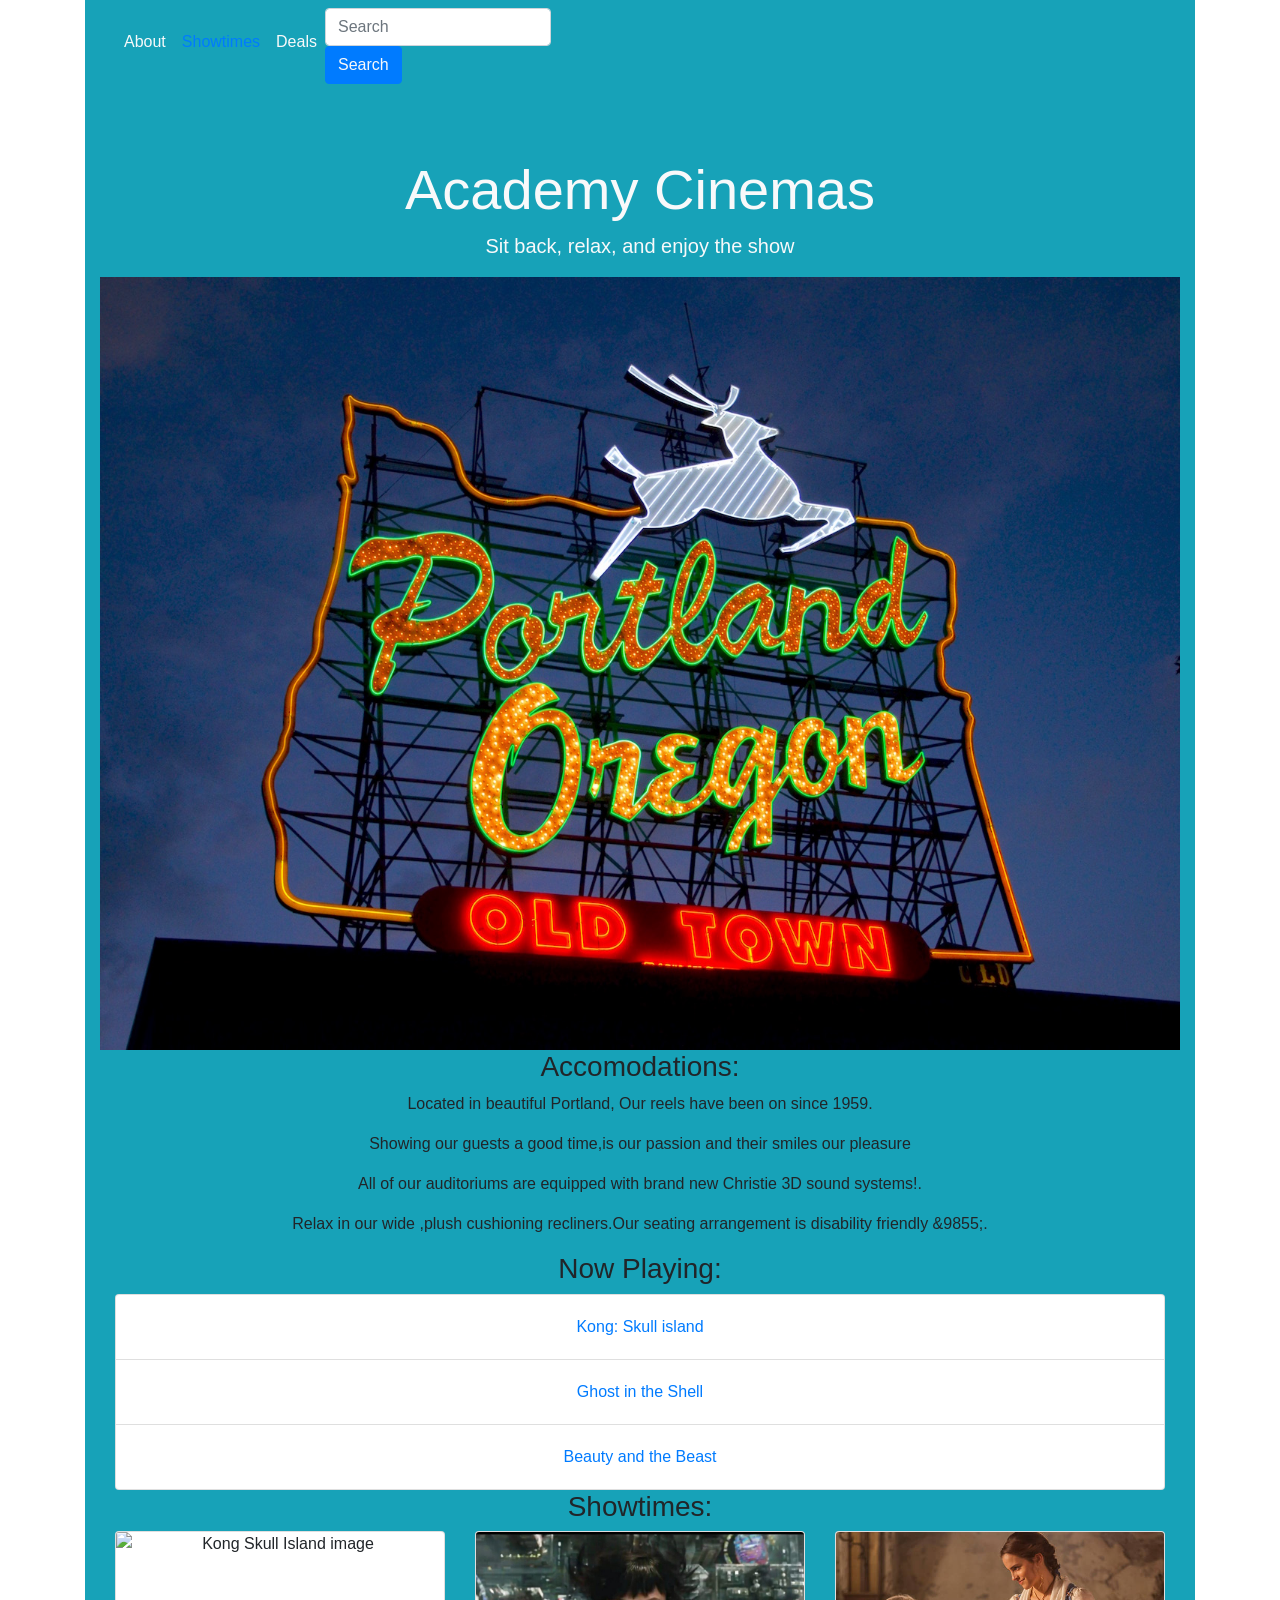
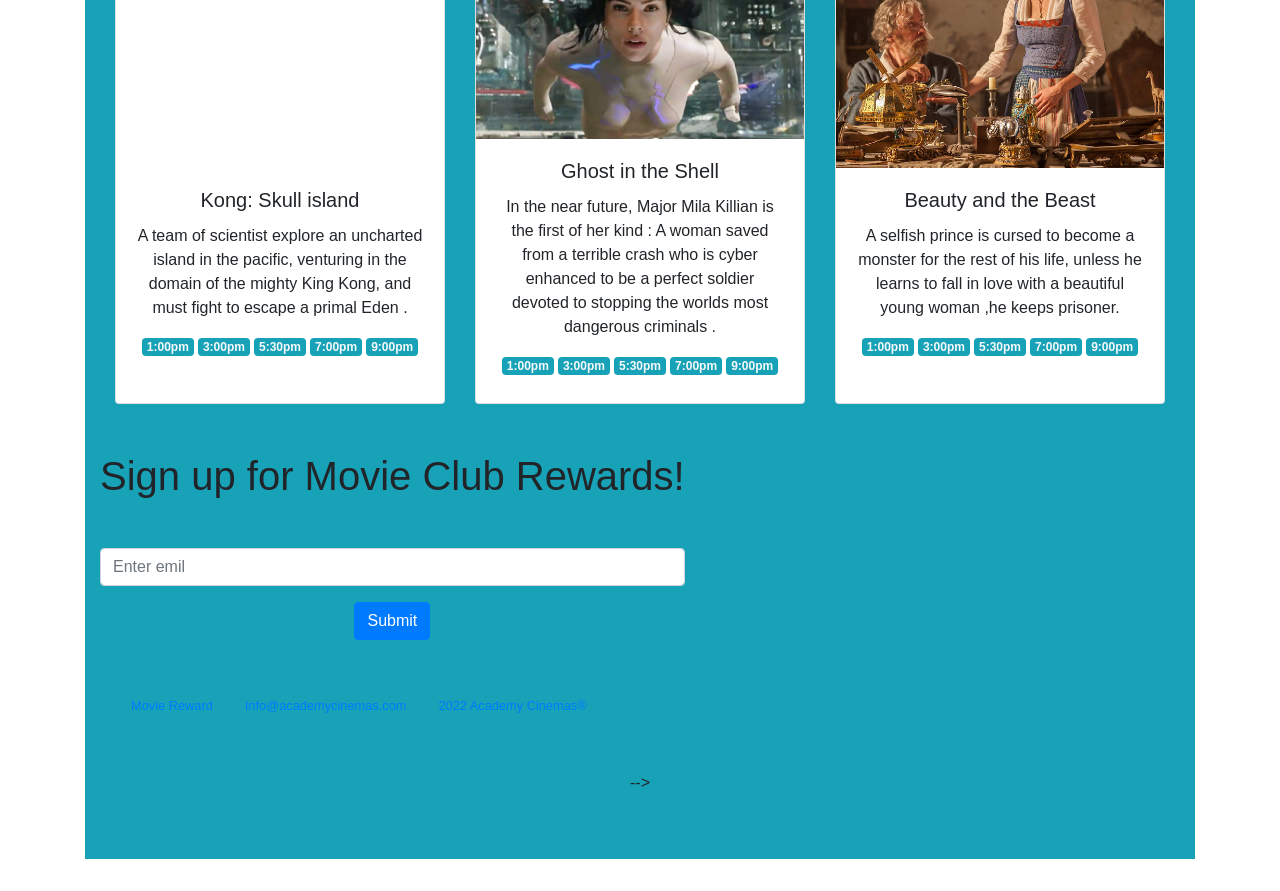
==== bootstrap4_project/academy_cinemas.html @ 61a4f72f "bootstrap4" ====
<!DOCTYPE html>
<html lang="en">
<head>
    <meta charset="UTF-8">
    <meta name="viewport" content="width=device-width, initial-scale=1.0">
    <title>Academy Cinemas</title>
    <link rel="stylesheet" href="https://cdn.jsdelivr.net/npm/bootstrap@4.1.3/dist/css/bootstrap.min.css"
    integrity="sha384-MCw98/SFnGE8fJT3GXwEongsV7Zt27NXFoaoApmYm81iuXoPKFOJwJ8ERdknLPMO" crossorigin="anonymous">
</head>
<body>

    <div class="container">


        <!---navbar---->    
    <nav class="navbar sticky-top navbar-expand-lg bg-info">
        <div class="container-fluid">
      <div class="collapse navbar-collapse" id="navbarSupportedContent">
      <ul class="navbar-nav me-auto mb-2 mb-1g-0">
      <li class="nav-item active">
        <a class="nav-link text-light" href="#about">About</a>
      </li>
      <li class="nav-item">
        <a class="nav-link" href="#showtiimes">Showtimes</a>
      </li>
      <li class="nav-item active">
        <a class="nav-link text-light" href="# deals">Deals</a>
      </li>
    </ul>
    <form class-"d-flex" role="search">
        <input class="form-control me-2" type="search" placeholder="Search" aria-label="Search">
        <button class="btn btn-primary text-light" type="submit">Search</button>
    </form>
</div>
  </div>
</nav>
<!--/navbar--->

<!----title--->
<div class="jumbotron jumbotron-fluid bg-info text-center">
    <div class="container">
        <h1 class="display-4 text-light">Academy Cinemas</h1>
        <p class="lead text-light">Sit back, relax, and enjoy the show</p>
    </div>
    <!--/title-->

    <!--About section-->
    <div class="container">
        <div class="row align-items start">
        <div class="col">
            <img class="img-fluid" src="./img/pdx.jpg" alt=""
        </div>
        <div class="col">
            <h3 id="about">Accomodations:</h3>
            <p>Located in beautiful Portland, Our reels have been on since 1959.</p>
            <p>Showing our guests a good time,is our passion and their smiles our pleasure</p>
            <p>All of our auditoriums are equipped with brand new Christie 3D sound systems!.</p>
            <p>Relax in our wide ,plush cushioning recliners.Our seating arrangement is disability friendly &9855;.</p>
        </div>
        <div class="col">
            <h3>Now Playing:</h3>
            <ul class="list-group">
                <li class="list-group-item">
                    <a class="nav-link active" href=#>Kong: Skull island</a>
                </li>
                <li class="list-group-item">
                    <a class="nav-link" href="#">Ghost in the Shell</a>
                    </li>
                <li class="list-group-item">
                    <a class="nav-link" href="#">Beauty and the Beast</a>
                </li>
            </ul>
        </div>
      </div>
    </div>
    <!--/About section-->

<!--showtimes-->
<div class="container">
    <h3 id="showtimes">Showtimes:</h3>
    <div class="row">
        <div class="col-sm-4">
        <div class="card h-100">
            <img class="card-img-top h-50" src="./img/konskullisland.jpg" style="object-fit: cover" alt="Kong Skull Island image">
            <div class="card-body">
                <h5 class="card-title">Kong: Skull island</h5>
                <p class="card-text">A team of scientist explore an uncharted island in the pacific, venturing in the domain of
                the mighty King Kong, and must fight to escape a primal Eden .</P>
                <h6>
                    <span class="badge badge-secondary bg-info text-light">1:00pm</span>
                    <span class="badge badge-secondary bg-info text-light">3:00pm</span>
                    <span class="badge badge-secondary bg-info text-light">5:30pm</span>
                    <span class="badge badge-secondary bg-info text-light">7:00pm</span>
                    <span class="badge badge-secondary bg-info text-light">9:00pm</span>
                </h6>
            </div>
        </div>
       </div>
       <div class="col-sm-4">
        <div class="card h-100">
            <img class="card-img-top h-50" src="./img/ghostintheshell.jpg" style="object-fit: cover" alt="Kong Skull Island image">
            <div class="card-body">
                <h5 class="card-title">Ghost in the Shell</h5>
                <p class="card-text">In the near future, Major Mila Killian is the first of her kind : A woman saved from a terrible crash
                    who is cyber enhanced to be a perfect soldier devoted to stopping the worlds most dangerous criminals .</P>
                <h6>
                    <span class="badge badge-secondary bg-info text-light">1:00pm</span>
                    <span class="badge badge-secondary bg-info text-light">3:00pm</span>
                    <span class="badge badge-secondary bg-info text-light">5:30pm</span>
                    <span class="badge badge-secondary bg-info text-light">7:00pm</span>
                    <span class="badge badge-secondary bg-info text-light">9:00pm</span>
                </h6>
            </div>
        </div>
       </div>
        <div class="col-sm-4">
        <div class="card h-100">
            <img class="card-img-top h-50" src="./img/beautyandthebeast.jpg" style="object-fit: cover" alt="Kong Skull Island image">
            <div class="card-body">
                <h5 class="card-title">Beauty and the Beast</h5>
                <p class="card-text">A selfish prince is cursed to become a monster for the rest of his life, unless he learns to fall in
                    love with a beautiful young woman ,he keeps prisoner.</P>
                <h6>
                    <span class="badge badge-secondary bg-info text-light">1:00pm</span>
                    <span class="badge badge-secondary bg-info text-light">3:00pm</span>
                    <span class="badge badge-secondary bg-info text-light">5:30pm</span>
                    <span class="badge badge-secondary bg-info text-light">7:00pm</span>
                    <span class="badge badge-secondary bg-info text-light">9:00pm</span>
                </h6>
            </div>
        </div>
       </div>
       <!--/showtimes-->

       <!--deals-->
       <div class="text-center">
        <form id="deals">
            <h1 class="text primary my-5">Sign up for Movie Club Rewards!</h1>
            <div class="mb-3">
                <input type="email" class="form-control" id="exampleInputEmail"aria-describedby="emailHelp" placeholder="Enter emil">
            </div>
            <button type="submit" class="btn btn-primary">Submit</button>
        </form>
    </div>
    <!--/deals-->

    <!--/footer-->
    <div class="container my-5">
        <ul class="nav">
            <li class="nav-item">
                <small><a class="nav-link active" href="#">Movie Reward</a></small>
            </li>
            <li class="nav-item">
                <small><a class="nav-link active" href="#">Info@academycinemas.com</a></small>
            </li> 
             <li class="nav-item">
                <small><a class="nav-link active" href="#">2022 Academy Cinemas&reg;</a></small>
            </li>
        </ul>
    </div>
    <!--footer-->

</div>
<script src="https://cdn.jsdelivr.net/npm/bootstrap@4.1.3/dist/js/bootstrap.min.js"
integrity="sha384-ChfqqxuZUCnJSK3+MXmPNIyE6ZbWh2IMqE241rYiqJxyMiZ6OW/JmZQ5stwEULTy" crossorigin="anonymous"></script>
</body>
</html>



    -->
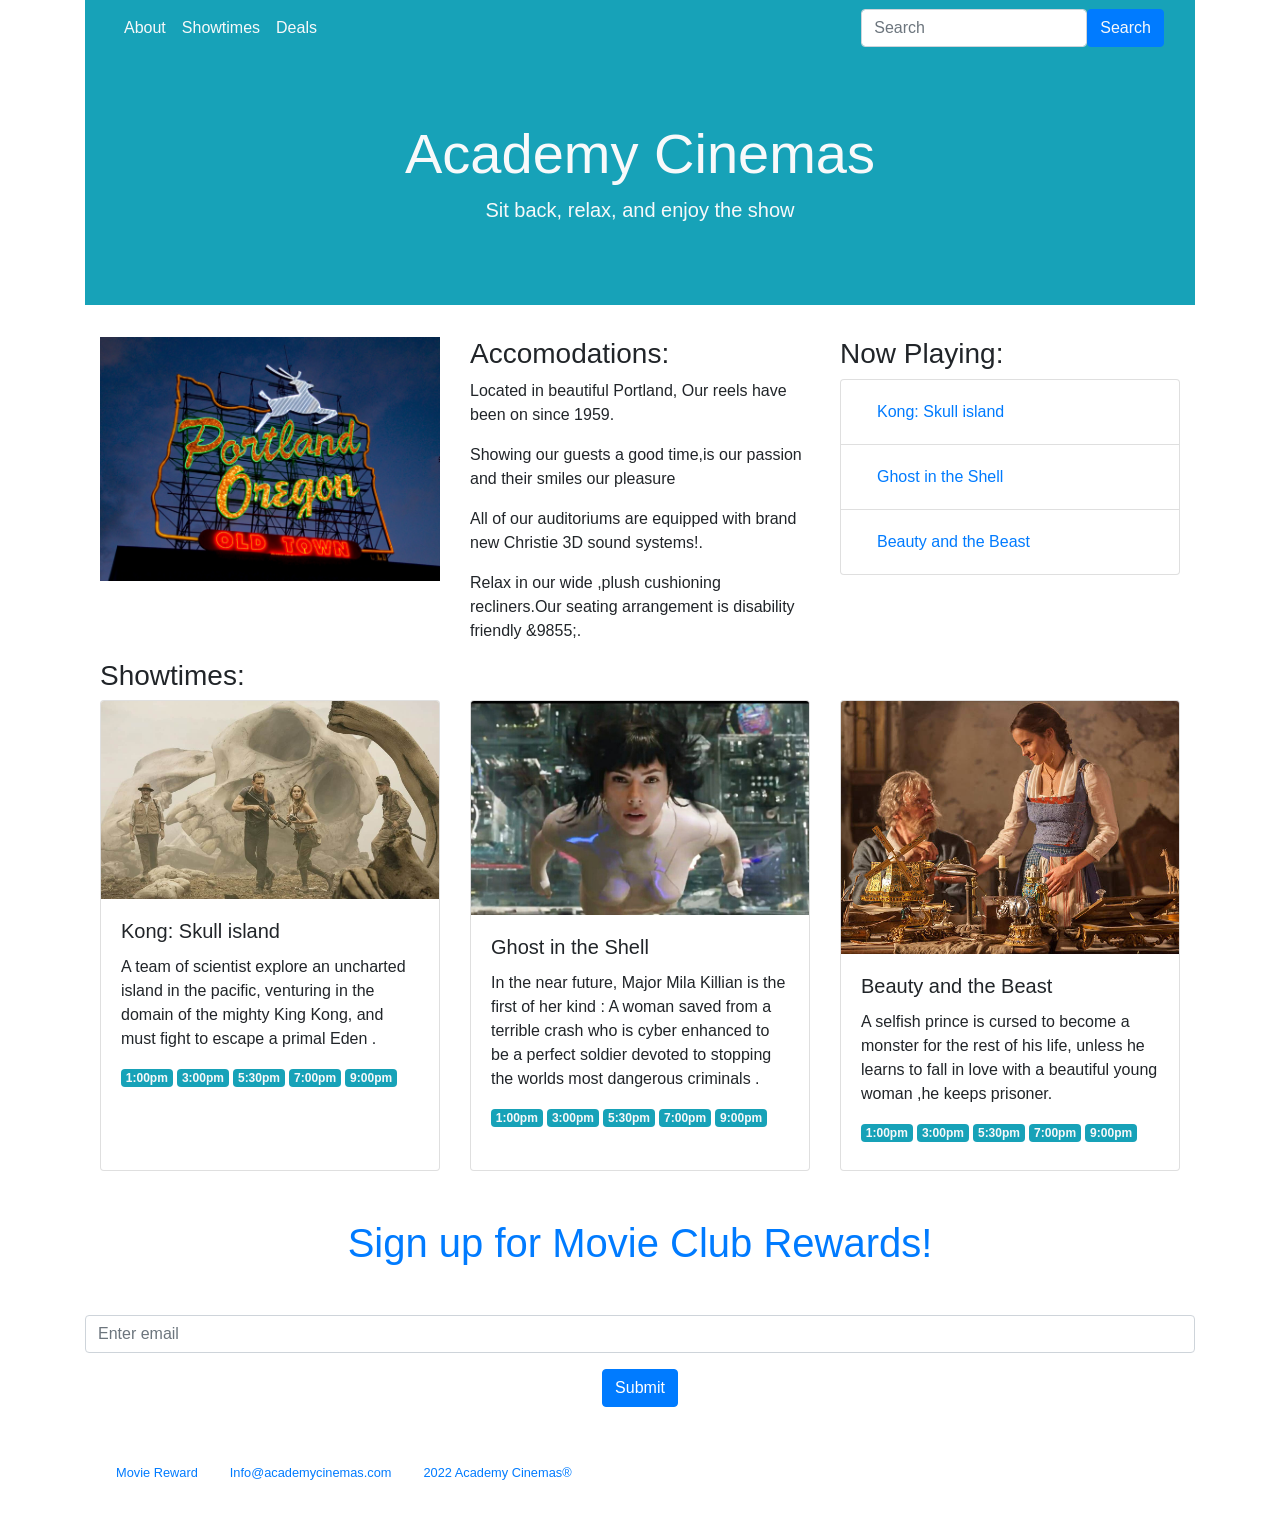
==== commit 3a39171e: "updates" ====
--- a/bootstrap4_project/academy_cinemas.html
+++ b/bootstrap4_project/academy_cinemas.html
@@ -1,3 +1,4 @@
+
 <!DOCTYPE html>
 <html lang="en">
 <head>
@@ -16,18 +17,18 @@
     <nav class="navbar sticky-top navbar-expand-lg bg-info">
         <div class="container-fluid">
       <div class="collapse navbar-collapse" id="navbarSupportedContent">
-      <ul class="navbar-nav me-auto mb-2 mb-1g-0">
+      <ul class="navbar-nav mr-auto mb-2 mb-lg-0">
       <li class="nav-item active">
         <a class="nav-link text-light" href="#about">About</a>
       </li>
       <li class="nav-item">
-        <a class="nav-link" href="#showtiimes">Showtimes</a>
+        <a class="nav-link text-light" href="#showtimes">Showtimes</a>
       </li>
       <li class="nav-item active">
-        <a class="nav-link text-light" href="# deals">Deals</a>
+        <a class="nav-link text-light" href="#deals">Deals</a>
       </li>
     </ul>
-    <form class-"d-flex" role="search">
+    <form class="d-flex" role="search">
         <input class="form-control me-2" type="search" placeholder="Search" aria-label="Search">
         <button class="btn btn-primary text-light" type="submit">Search</button>
     </form>
@@ -42,26 +43,27 @@
         <h1 class="display-4 text-light">Academy Cinemas</h1>
         <p class="lead text-light">Sit back, relax, and enjoy the show</p>
     </div>
-    <!--/title-->
+</div>
+<!--/title-->
 
     <!--About section-->
     <div class="container">
-        <div class="row align-items start">
+        <div class="row align-items-start">
         <div class="col">
-            <img class="img-fluid" src="./img/pdx.jpg" alt=""
+            <img class="img-fluid" src="./img/pdx.jpg" alt="Portland Theater">
         </div>
         <div class="col">
             <h3 id="about">Accomodations:</h3>
             <p>Located in beautiful Portland, Our reels have been on since 1959.</p>
             <p>Showing our guests a good time,is our passion and their smiles our pleasure</p>
             <p>All of our auditoriums are equipped with brand new Christie 3D sound systems!.</p>
-            <p>Relax in our wide ,plush cushioning recliners.Our seating arrangement is disability friendly &9855;.</p>
+            <p>Relax in our wide ,plush cushioning recliners.Our seating arrangement is disability friendly &amp;9855;.</p>
         </div>
         <div class="col">
             <h3>Now Playing:</h3>
             <ul class="list-group">
                 <li class="list-group-item">
-                    <a class="nav-link active" href=#>Kong: Skull island</a>
+                    <a class="nav-link active" href="#">Kong: Skull island</a>
                 </li>
                 <li class="list-group-item">
                     <a class="nav-link" href="#">Ghost in the Shell</a>
@@ -81,11 +83,11 @@
     <div class="row">
         <div class="col-sm-4">
         <div class="card h-100">
-            <img class="card-img-top h-50" src="./img/konskullisland.jpg" style="object-fit: cover" alt="Kong Skull Island image">
+            <img class="card-img-top" src="./img/kongskullisland.jpg" style="object-fit: cover" alt="Kong Skull Island image">
             <div class="card-body">
                 <h5 class="card-title">Kong: Skull island</h5>
                 <p class="card-text">A team of scientist explore an uncharted island in the pacific, venturing in the domain of
-                the mighty King Kong, and must fight to escape a primal Eden .</P>
+                the mighty King Kong, and must fight to escape a primal Eden .</p>
                 <h6>
                     <span class="badge badge-secondary bg-info text-light">1:00pm</span>
                     <span class="badge badge-secondary bg-info text-light">3:00pm</span>
@@ -98,11 +100,11 @@
        </div>
        <div class="col-sm-4">
         <div class="card h-100">
-            <img class="card-img-top h-50" src="./img/ghostintheshell.jpg" style="object-fit: cover" alt="Kong Skull Island image">
+            <img class="card-img-top" src="./img/ghostintheshell.jpg" style="object-fit: cover" alt="Ghost in the Shell image">
             <div class="card-body">
                 <h5 class="card-title">Ghost in the Shell</h5>
                 <p class="card-text">In the near future, Major Mila Killian is the first of her kind : A woman saved from a terrible crash
-                    who is cyber enhanced to be a perfect soldier devoted to stopping the worlds most dangerous criminals .</P>
+                    who is cyber enhanced to be a perfect soldier devoted to stopping the worlds most dangerous criminals .</p>
                 <h6>
                     <span class="badge badge-secondary bg-info text-light">1:00pm</span>
                     <span class="badge badge-secondary bg-info text-light">3:00pm</span>
@@ -115,11 +117,11 @@
        </div>
         <div class="col-sm-4">
         <div class="card h-100">
-            <img class="card-img-top h-50" src="./img/beautyandthebeast.jpg" style="object-fit: cover" alt="Kong Skull Island image">
+            <img class="card-img-top" src="./img/beautyandthebeast.jpg" style="object-fit: cover" alt="Beauty and the Beast image">
             <div class="card-body">
                 <h5 class="card-title">Beauty and the Beast</h5>
                 <p class="card-text">A selfish prince is cursed to become a monster for the rest of his life, unless he learns to fall in
-                    love with a beautiful young woman ,he keeps prisoner.</P>
+                    love with a beautiful young woman ,he keeps prisoner.</p>
                 <h6>
                     <span class="badge badge-secondary bg-info text-light">1:00pm</span>
                     <span class="badge badge-secondary bg-info text-light">3:00pm</span>
@@ -130,14 +132,16 @@
             </div>
         </div>
        </div>
+    </div>
+</div>
        <!--/showtimes-->
 
        <!--deals-->
        <div class="text-center">
         <form id="deals">
-            <h1 class="text primary my-5">Sign up for Movie Club Rewards!</h1>
+            <h1 class="text-primary my-5">Sign up for Movie Club Rewards!</h1>
             <div class="mb-3">
-                <input type="email" class="form-control" id="exampleInputEmail"aria-describedby="emailHelp" placeholder="Enter emil">
+                <input type="email" class="form-control" id="exampleInputEmail" aria-describedby="emailHelp" placeholder="Enter email">
             </div>
             <button type="submit" class="btn btn-primary">Submit</button>
         </form>
@@ -160,15 +164,13 @@
     </div>
     <!--footer-->
 
-</div>
+
 <script src="https://cdn.jsdelivr.net/npm/bootstrap@4.1.3/dist/js/bootstrap.min.js"
 integrity="sha384-ChfqqxuZUCnJSK3+MXmPNIyE6ZbWh2IMqE241rYiqJxyMiZ6OW/JmZQ5stwEULTy" crossorigin="anonymous"></script>
 </body>
 </html>
 
-
-
-    -->
+    
 
 
                     
